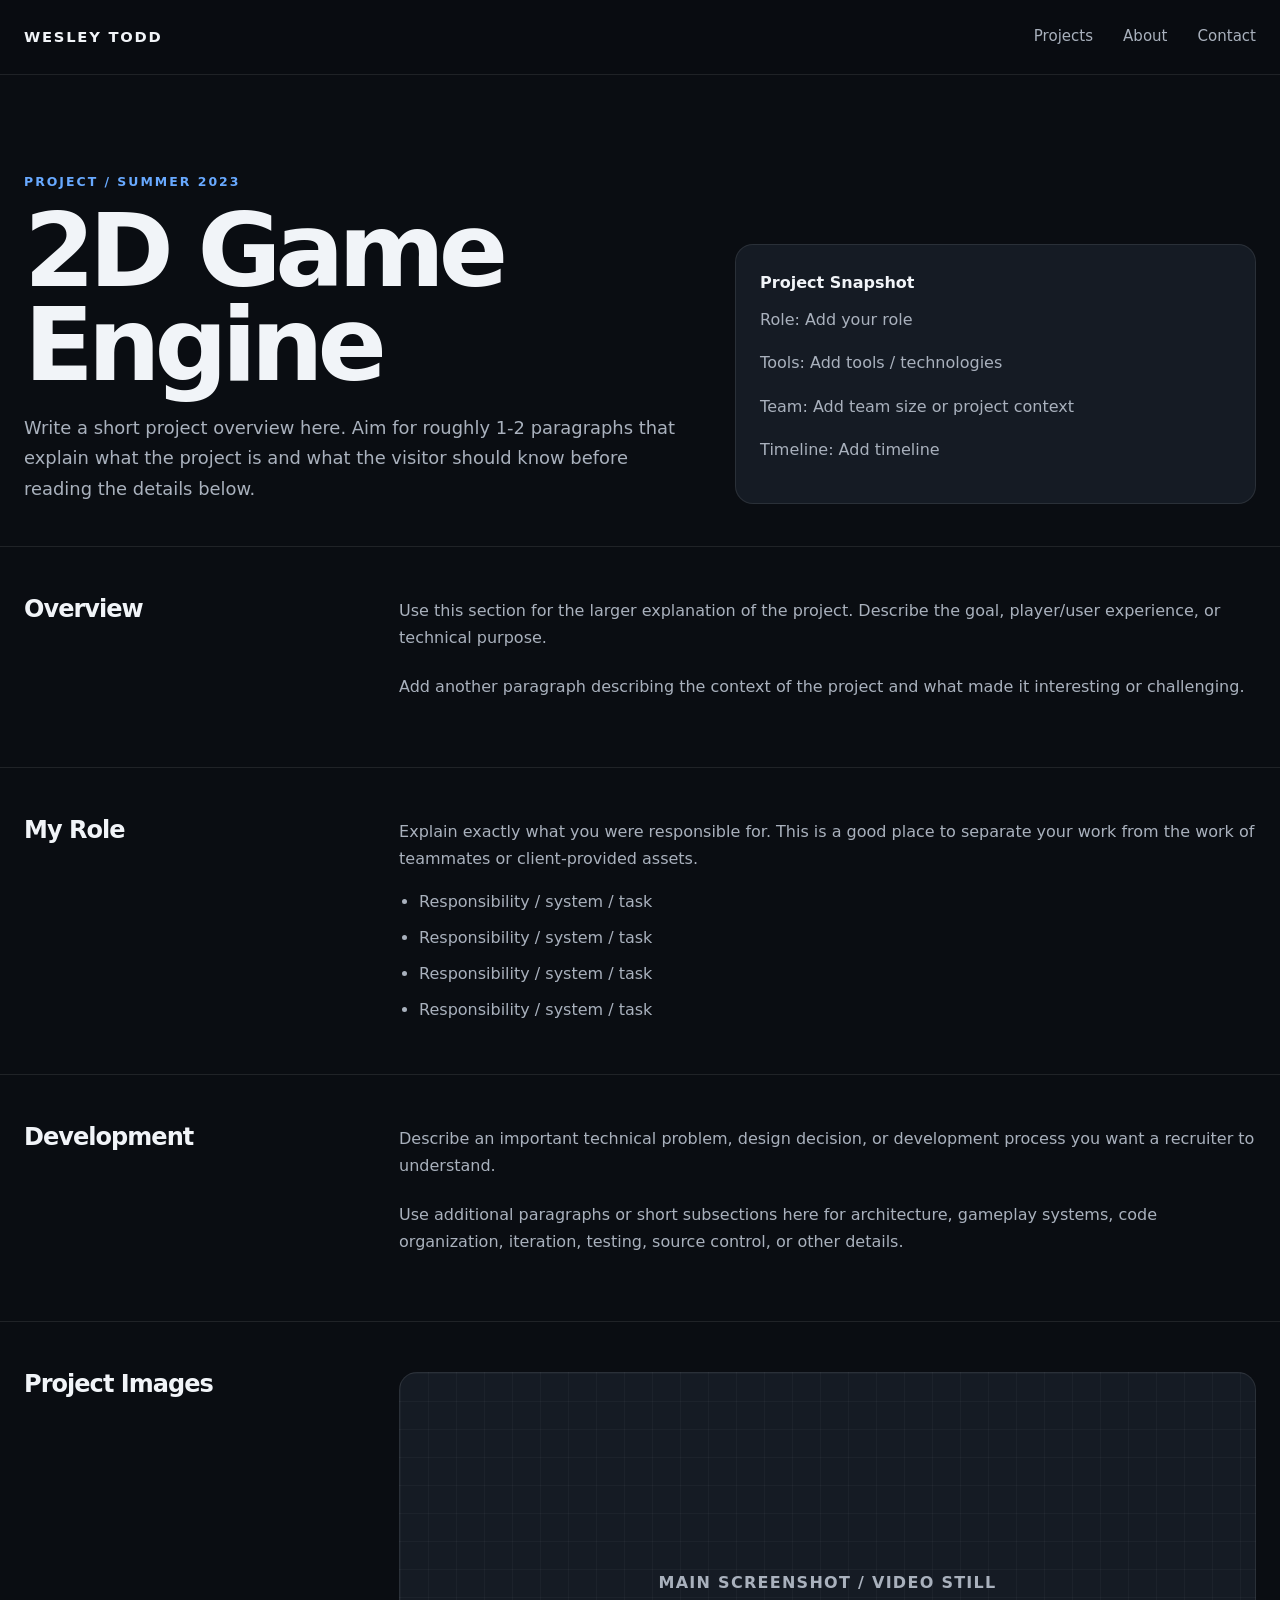
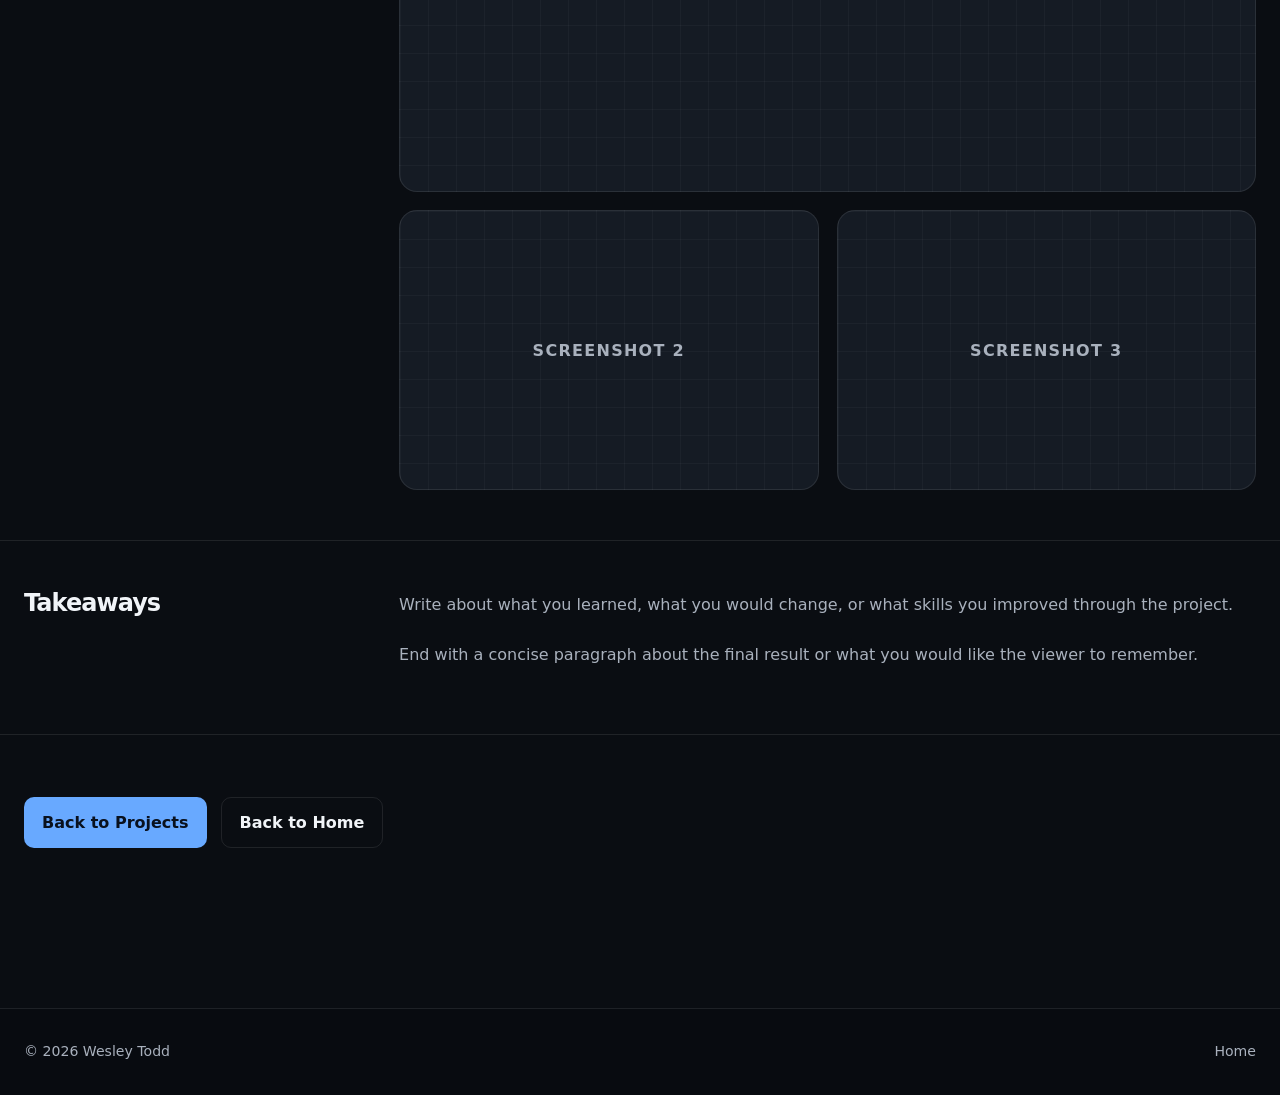
==== projects/2d-game-engine/index.html @ 446d47fd "Add files via upload" ====
<!DOCTYPE html>
<html lang="en">
<head>
  <meta charset="UTF-8" />
  <meta name="viewport" content="width=device-width, initial-scale=1.0" />
  <meta name="description" content="Project detail page" />
  <title>2D Game Engine | Wesley Todd</title>
  <link rel="stylesheet" href="../../css/style.css" />
</head>
<body>
  <!-- ==================== SITE HEADER ==================== -->
  <header class="site-header">
    <div class="container nav-wrap">
      <a class="brand" href="../../index.html">WESLEY TODD</a>

      <button class="menu-toggle" type="button" aria-expanded="false" aria-controls="site-nav">
        <span></span><span></span><span></span>
        <span class="sr-only">Toggle navigation</span>
      </button>

      <nav class="site-nav" id="site-nav" aria-label="Project navigation">
        <a href="../../index.html#projects">Projects</a>
        <a href="../../index.html#about">About</a>
        <a href="../../index.html#contact">Contact</a>
      </nav>
    </div>
  </header>

  <main class="project-page-main">
    <!-- ==================== PROJECT INTRO ==================== -->
    <section class="project-hero">
      <div class="container project-hero-grid">
        <div>
          <p class="section-kicker">PROJECT / SUMMER 2023</p>
          <h1>2D Game Engine</h1>
          <p class="project-intro">Write a short project overview here. Aim for roughly 1-2 paragraphs that explain what the project is and what the visitor should know before reading the details below.</p>
        </div>

        <aside class="project-side-note">
          <strong>Project Snapshot</strong>
          <p>Role: Add your role</p>
          <p>Tools: Add tools / technologies</p>
          <p>Team: Add team size or project context</p>
          <p>Timeline: Add timeline</p>
        </aside>
      </div>
    </section>

    <!-- ==================== PROJECT OVERVIEW ==================== -->
    <section class="detail-section">
      <div class="container detail-grid">
        <h2>Overview</h2>
        <div class="detail-copy">
          <p>Use this section for the larger explanation of the project. Describe the goal, player/user experience, or technical purpose.</p>
          <p>Add another paragraph describing the context of the project and what made it interesting or challenging.</p>
        </div>
      </div>
    </section>

    <!-- ==================== YOUR ROLE ==================== -->
    <section class="detail-section">
      <div class="container detail-grid">
        <h2>My Role</h2>
        <div class="detail-copy">
          <p>Explain exactly what you were responsible for. This is a good place to separate your work from the work of teammates or client-provided assets.</p>
          <ul>
            <li>Responsibility / system / task</li>
            <li>Responsibility / system / task</li>
            <li>Responsibility / system / task</li>
            <li>Responsibility / system / task</li>
          </ul>
        </div>
      </div>
    </section>

    <!-- ==================== DEVELOPMENT / PROCESS ==================== -->
    <section class="detail-section">
      <div class="container detail-grid">
        <h2>Development</h2>
        <div class="detail-copy">
          <p>Describe an important technical problem, design decision, or development process you want a recruiter to understand.</p>
          <p>Use additional paragraphs or short subsections here for architecture, gameplay systems, code organization, iteration, testing, source control, or other details.</p>
        </div>
      </div>
    </section>

    <!-- ==================== PROJECT IMAGES ==================== -->
    <section class="detail-section">
      <div class="container">
        <div class="detail-grid">
          <h2>Project Images</h2>
          <div class="gallery-grid">
            <div class="gallery-item">Main screenshot / video still</div>
            <div class="gallery-item">Screenshot 2</div>
            <div class="gallery-item">Screenshot 3</div>
          </div>
        </div>
      </div>
    </section>

    <!-- ==================== REFLECTION ==================== -->
    <section class="detail-section">
      <div class="container detail-grid">
        <h2>Takeaways</h2>
        <div class="detail-copy">
          <p>Write about what you learned, what you would change, or what skills you improved through the project.</p>
          <p>End with a concise paragraph about the final result or what you would like the viewer to remember.</p>
        </div>
      </div>
    </section>

    <!-- ==================== PROJECT NAVIGATION ==================== -->
    <section class="detail-section">
      <div class="container">
        <div class="detail-buttons">
          <a class="button button-primary" href="../../index.html#projects">Back to Projects</a>
          <a class="button button-secondary" href="../../index.html">Back to Home</a>
        </div>
      </div>
    </section>
  </main>

  <!-- ==================== FOOTER ==================== -->
  <footer class="site-footer">
    <div class="container footer-wrap">
      <p>© <span data-current-year></span> Wesley Todd</p>
      <a href="../../index.html">Home</a>
    </div>
  </footer>

  <script src="../../js/main.js"></script>
</body>
</html>
---- css/style.css ----
/* ==================== DESIGN TOKENS ==================== */
:root {
  --bg: #0a0d12;
  --bg-soft: #11161e;
  --surface: #151b24;
  --surface-2: #1b232e;
  --border: rgba(255, 255, 255, 0.09);
  --text: #f1f4f8;
  --muted: #a9b1bd;
  --accent: #68a9ff;
  --accent-soft: rgba(104, 169, 255, 0.12);
  --max-width: 1240px;
  --radius: 18px;
  --shadow: 0 20px 60px rgba(0, 0, 0, 0.25);
}

/* ==================== BASE ==================== */
* {
  box-sizing: border-box;
}

html {
  scroll-behavior: smooth;
}

body {
  margin: 0;
  background: var(--bg);
  color: var(--text);
  font-family: Inter, ui-sans-serif, system-ui, -apple-system, BlinkMacSystemFont, "Segoe UI", sans-serif;
  line-height: 1.7;
  font-size: 16px;
}

a {
  color: inherit;
  text-decoration: none;
}

img {
  max-width: 100%;
  display: block;
}

button,
a {
  -webkit-tap-highlight-color: transparent;
}

.sr-only {
  position: absolute;
  width: 1px;
  height: 1px;
  padding: 0;
  margin: -1px;
  overflow: hidden;
  clip: rect(0, 0, 0, 0);
  white-space: nowrap;
  border: 0;
}

.container {
  width: min(var(--max-width), calc(100% - 48px));
  margin: 0 auto;
}

.narrow-copy {
  max-width: 870px;
}

.section {
  padding: 110px 0;
}

.section-muted {
  background: var(--bg-soft);
}

.section-dark {
  background: #080b10;
}

.section-kicker,
.eyebrow,
.project-meta {
  margin: 0 0 12px;
  color: var(--accent);
  font-size: 0.78rem;
  font-weight: 800;
  letter-spacing: 0.16em;
  text-transform: uppercase;
}

h1,
h2,
h3,
p {
  margin-top: 0;
}

h1 {
  margin-bottom: 20px;
  font-size: clamp(3.8rem, 9vw, 7.5rem);
  line-height: 0.92;
  letter-spacing: -0.06em;
}

h2 {
  margin-bottom: 26px;
  font-size: clamp(2.2rem, 4vw, 4rem);
  line-height: 1;
  letter-spacing: -0.04em;
}

h3 {
  margin-bottom: 12px;
  font-size: 1.55rem;
  line-height: 1.2;
}

p {
  color: var(--muted);
}

/* ==================== HEADER ==================== */
.site-header {
  position: sticky;
  top: 0;
  z-index: 1000;
  border-bottom: 1px solid var(--border);
  background: rgba(10, 13, 18, 0.88);
  backdrop-filter: blur(14px);
}

.nav-wrap {
  min-height: 74px;
  display: flex;
  align-items: center;
  justify-content: space-between;
  gap: 28px;
}

.brand {
  font-size: 0.92rem;
  font-weight: 900;
  letter-spacing: 0.12em;
}

.site-nav {
  display: flex;
  align-items: center;
  gap: 30px;
}

.site-nav a {
  color: var(--muted);
  font-size: 0.94rem;
  transition: color 160ms ease;
}

.site-nav a:hover,
.site-nav a:focus-visible {
  color: var(--text);
}

.menu-toggle {
  display: none;
  width: 44px;
  height: 44px;
  padding: 9px;
  border: 1px solid var(--border);
  border-radius: 10px;
  background: transparent;
  cursor: pointer;
}

.menu-toggle span:not(.sr-only) {
  display: block;
  height: 2px;
  margin: 5px 0;
  border-radius: 99px;
  background: var(--text);
}

/* ==================== HERO ==================== */
.hero {
  min-height: calc(100vh - 74px);
  display: flex;
  align-items: center;
  padding-top: 80px;
}

.hero-grid {
  display: grid;
  grid-template-columns: 1.2fr 0.8fr;
  gap: 80px;
  align-items: center;
}

.hero-copy {
  max-width: 780px;
}

.hero-lead {
  max-width: 690px;
  margin-bottom: 30px;
  font-size: clamp(1.05rem, 1.8vw, 1.25rem);
}

.button-row {
  display: flex;
  flex-wrap: wrap;
  gap: 14px;
}

.button {
  display: inline-flex;
  align-items: center;
  justify-content: center;
  min-height: 48px;
  padding: 11px 18px;
  border-radius: 10px;
  font-weight: 800;
  transition: transform 160ms ease, border-color 160ms ease, background 160ms ease;
}

.button:hover,
.button:focus-visible {
  transform: translateY(-2px);
}

.button-primary {
  color: #09111e;
  background: var(--accent);
}

.button-secondary {
  border: 1px solid var(--border);
  color: var(--text);
  background: transparent;
}

.hero-card {
  min-height: 500px;
  display: grid;
  grid-template-rows: auto 1fr auto;
  border: 1px solid var(--border);
  border-radius: var(--radius);
  background:
    linear-gradient(rgba(255,255,255,0.035) 1px, transparent 1px),
    linear-gradient(90deg, rgba(255,255,255,0.035) 1px, transparent 1px),
    #0f141b;
  background-size: 38px 38px;
  box-shadow: var(--shadow);
  overflow: hidden;
}

.hero-card-top,
.hero-card-bottom {
  padding: 18px 20px;
  display: flex;
  justify-content: space-between;
  gap: 18px;
  color: var(--muted);
  font-size: 0.74rem;
  font-weight: 800;
  letter-spacing: 0.12em;
}

.hero-card-top {
  border-bottom: 1px solid var(--border);
}

.hero-card-bottom {
  border-top: 1px solid var(--border);
}

.status-dot {
  width: 8px;
  height: 8px;
  border-radius: 50%;
  background: var(--accent);
  box-shadow: 0 0 18px var(--accent);
}

.hero-card-main {
  display: grid;
  place-items: center;
}

.hero-mark {
  color: rgba(104, 169, 255, 0.82);
  font-size: clamp(5rem, 12vw, 10rem);
  font-weight: 900;
  letter-spacing: -0.12em;
}

/* ==================== SECTION HEADINGS ==================== */
.section-heading {
  display: grid;
  grid-template-columns: 1fr 0.8fr;
  gap: 50px;
  align-items: end;
  margin-bottom: 48px;
}

.section-note {
  max-width: 480px;
  margin-bottom: 6px;
}

/* ==================== PROJECT CARDS ==================== */
.project-grid {
  display: grid;
  grid-template-columns: repeat(2, minmax(0, 1fr));
  gap: 24px;
}

.project-card {
  display: flex;
  flex-direction: column;
  min-height: 500px;
  border: 1px solid var(--border);
  border-radius: var(--radius);
  background: var(--surface);
  overflow: hidden;
  transition: transform 180ms ease, border-color 180ms ease, box-shadow 180ms ease;
}

.project-card:hover,
.project-card:focus-visible {
  transform: translateY(-5px);
  border-color: rgba(104, 169, 255, 0.28);
  box-shadow: var(--shadow);
}

.project-card-media {
  min-height: 260px;
  display: grid;
  place-items: center;
  border-bottom: 1px solid var(--border);
  background-size: cover;
  position: relative;
  overflow: hidden;
}

.project-card-media::after {
  content: "";
  position: absolute;
  inset: 0;
  background: linear-gradient(180deg, transparent, rgba(4, 7, 11, 0.5));
}

.project-card-media span {
  position: relative;
  z-index: 1;
  padding: 8px 12px;
  border: 1px solid rgba(255,255,255,0.14);
  border-radius: 8px;
  background: rgba(8, 11, 16, 0.68);
  color: #e7edf5;
  font-size: 0.72rem;
  font-weight: 800;
  letter-spacing: 0.12em;
}

.project-media-1 { background: radial-gradient(circle at 20% 20%, rgba(104,169,255,0.24), transparent 35%), linear-gradient(135deg, #12233a, #0c1017); }
.project-media-2 { background: radial-gradient(circle at 75% 25%, rgba(118,211,165,0.22), transparent 35%), linear-gradient(135deg, #10201d, #0c1017); }
.project-media-3 { background: radial-gradient(circle at 30% 75%, rgba(240,188,98,0.2), transparent 40%), linear-gradient(135deg, #241b11, #0c1017); }
.project-media-4 { background: radial-gradient(circle at 70% 70%, rgba(208,126,255,0.18), transparent 38%), linear-gradient(135deg, #201229, #0c1017); }
.project-media-5 { background: radial-gradient(circle at 20% 70%, rgba(255,128,111,0.2), transparent 38%), linear-gradient(135deg, #281513, #0c1017); }
.project-media-6 { background: radial-gradient(circle at 80% 25%, rgba(255,222,126,0.19), transparent 38%), linear-gradient(135deg, #252111, #0c1017); }

.project-card-body {
  min-height: 240px;
  display: flex;
  flex-direction: column;
  padding: 28px;
}

.project-card-body p:not(.project-meta) {
  max-width: 58ch;
  margin-bottom: 22px;
}

.project-link {
  margin-top: auto;
  color: var(--accent);
  font-weight: 800;
}

/* ==================== CONTACT ==================== */
.contact-grid {
  display: grid;
  grid-template-columns: 1.15fr 0.85fr;
  gap: 50px;
  align-items: center;
}

.contact-grid p {
  max-width: 60ch;
}

.contact-card {
  display: grid;
  gap: 14px;
  padding: 28px;
  border: 1px solid var(--border);
  border-radius: var(--radius);
  background: var(--surface);
}

.contact-card a {
  padding: 8px 0;
  color: var(--text);
  border-bottom: 1px solid var(--border);
}

.contact-card a:hover,
.contact-card a:focus-visible {
  color: var(--accent);
}

.contact-card .back-link {
  border-bottom: 0;
  color: var(--muted);
}

/* ==================== FOOTER ==================== */
.site-footer {
  border-top: 1px solid var(--border);
  background: #080b10;
}

.footer-wrap {
  min-height: 86px;
  display: flex;
  align-items: center;
  justify-content: space-between;
  gap: 20px;
}

.footer-wrap p,
.footer-wrap a {
  margin: 0;
  font-size: 0.88rem;
  color: var(--muted);
}

/* ==================== PROJECT DETAIL PAGES ==================== */
.project-page-main {
  padding-bottom: 110px;
}

.project-hero {
  padding: 96px 0 42px;
}

.project-hero-grid {
  display: grid;
  grid-template-columns: 1fr 0.8fr;
  gap: 60px;
  align-items: end;
}

.project-hero h1 {
  max-width: 850px;
  font-size: clamp(3.2rem, 8vw, 6.5rem);
}

.project-intro {
  max-width: 760px;
  margin-bottom: 0;
  font-size: 1.12rem;
}

.project-side-note {
  padding: 24px;
  border: 1px solid var(--border);
  border-radius: var(--radius);
  background: var(--surface);
}

.project-side-note strong {
  display: block;
  margin-bottom: 10px;
  color: var(--text);
}

.detail-section {
  padding: 50px 0;
  border-top: 1px solid var(--border);
}

.detail-grid {
  display: grid;
  grid-template-columns: 0.55fr 1.45fr;
  gap: 50px;
}

.detail-grid h2 {
  margin-bottom: 0;
  font-size: 1.5rem;
}

.detail-copy p + p {
  margin-top: 22px;
}

.detail-copy ul {
  margin: 0;
  padding-left: 20px;
  color: var(--muted);
}

.detail-copy li + li {
  margin-top: 9px;
}

.gallery-grid {
  display: grid;
  grid-template-columns: repeat(12, minmax(0, 1fr));
  gap: 18px;
}

.gallery-item {
  grid-column: span 6;
  min-height: 280px;
  display: grid;
  place-items: center;
  border: 1px solid var(--border);
  border-radius: var(--radius);
  background:
    linear-gradient(rgba(255,255,255,0.03) 1px, transparent 1px),
    linear-gradient(90deg, rgba(255,255,255,0.03) 1px, transparent 1px),
    var(--surface);
  background-size: 28px 28px;
  color: var(--muted);
  font-weight: 800;
  letter-spacing: 0.08em;
  text-transform: uppercase;
}

.gallery-item:first-child {
  grid-column: span 12;
  min-height: 420px;
}

.detail-buttons {
  display: flex;
  flex-wrap: wrap;
  gap: 14px;
  padding-top: 12px;
}

/* ==================== RESPONSIVE ==================== */
@media (max-width: 900px) {
  .hero-grid,
  .project-hero-grid,
  .contact-grid,
  .section-heading,
  .detail-grid {
    grid-template-columns: 1fr;
  }

  .hero-card {
    min-height: 360px;
  }

  .project-grid {
    grid-template-columns: 1fr;
  }

  .project-card {
    min-height: 0;
  }

  .section-heading {
    gap: 18px;
  }
}

@media (max-width: 700px) {
  .container {
    width: min(100% - 32px, var(--max-width));
  }

  .section {
    padding: 80px 0;
  }

  .menu-toggle {
    display: block;
  }

  .site-nav {
    position: absolute;
    left: 16px;
    right: 16px;
    top: calc(100% + 10px);
    display: none;
    flex-direction: column;
    align-items: stretch;
    gap: 0;
    padding: 8px;
    border: 1px solid var(--border);
    border-radius: 12px;
    background: rgba(15, 20, 27, 0.98);
    box-shadow: var(--shadow);
  }

  .site-nav.is-open {
    display: flex;
  }

  .site-nav a {
    padding: 13px 12px;
  }

  .hero {
    min-height: auto;
    padding-top: 70px;
  }

  .hero-card {
    min-height: 300px;
  }

  .project-card-media {
    min-height: 210px;
  }

  .gallery-item,
  .gallery-item:first-child {
    grid-column: span 12;
    min-height: 240px;
  }

  .gallery-item:first-child {
    min-height: 300px;
  }

  .footer-wrap {
    flex-direction: column;
    justify-content: center;
    padding: 20px 0;
  }
}

@media (prefers-reduced-motion: reduce) {
  html {
    scroll-behavior: auto;
  }

  *,
  *::before,
  *::after {
    transition-duration: 0.01ms !important;
  }
}
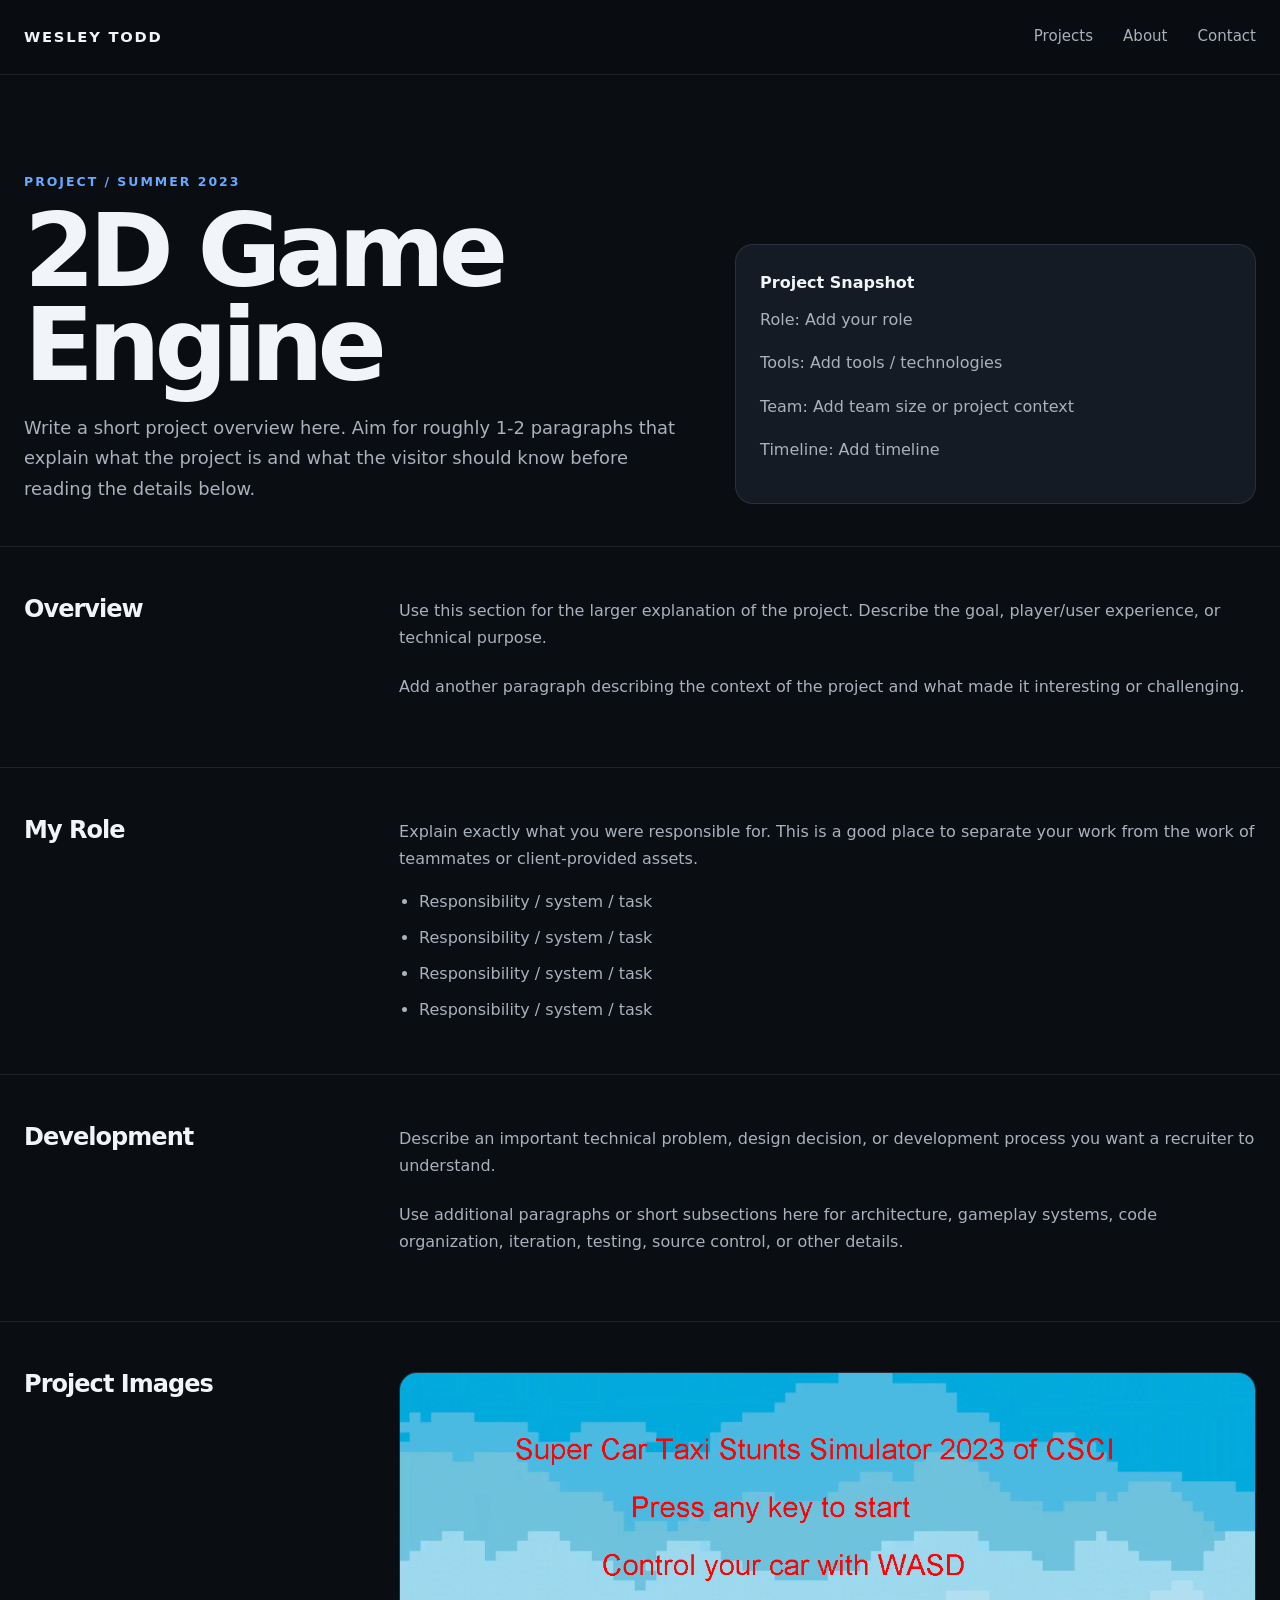
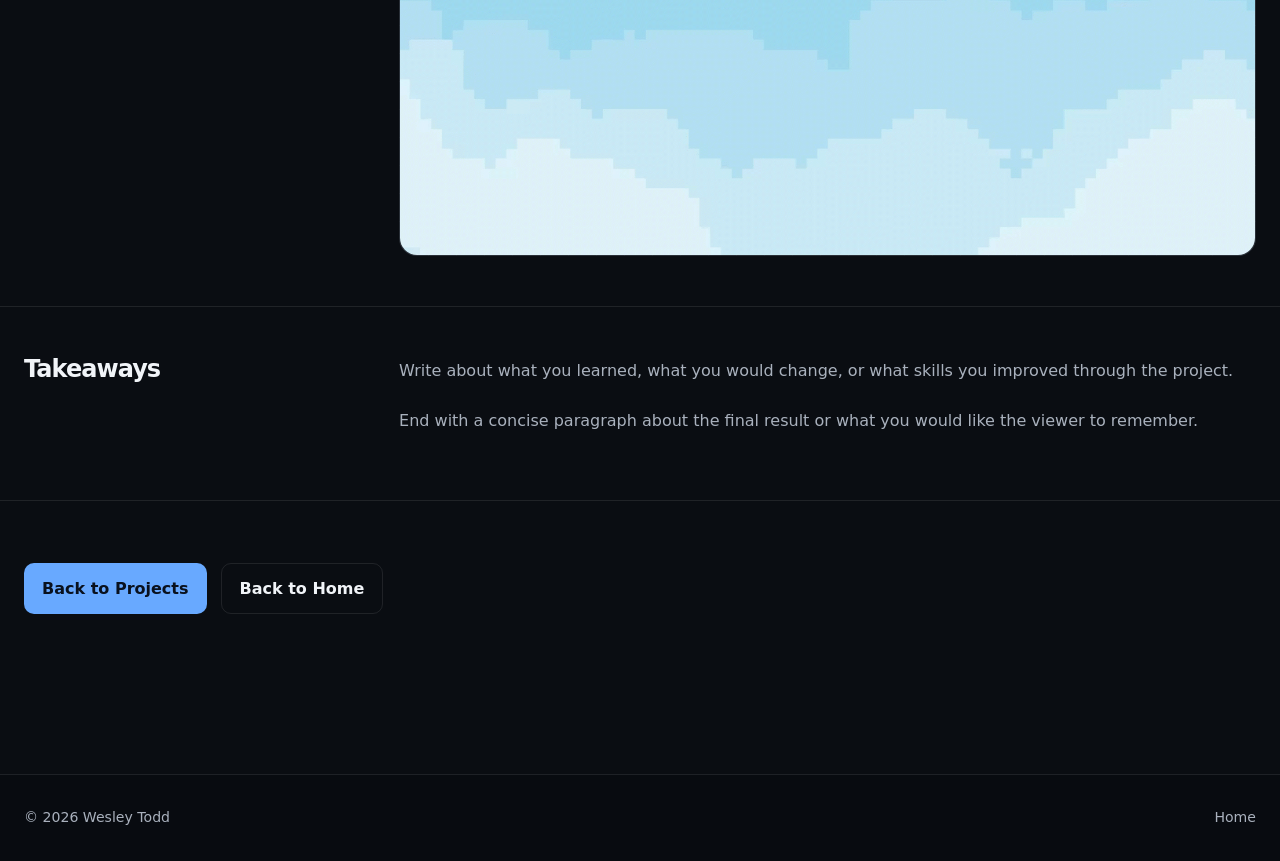
==== commit b7098cbf: "added images" ====
--- a/projects/2d-game-engine/index.html
+++ b/projects/2d-game-engine/index.html
@@ -90,9 +90,9 @@
         <div class="detail-grid">
           <h2>Project Images</h2>
           <div class="gallery-grid">
-            <div class="gallery-item">Main screenshot / video still</div>
-            <div class="gallery-item">Screenshot 2</div>
-            <div class="gallery-item">Screenshot 3</div>
+            <div class="gallery-item">
+              <img src="/assets/images/taxiengine.gif">
+            </div>
           </div>
         </div>
       </div>
--- a/css/style.css
+++ b/css/style.css
@@ -77,7 +77,7 @@
 }
 
 .section-dark {
-  background: #080b10;
+  background: var(--bg-soft);
 }
 
 .section-kicker,
@@ -185,6 +185,7 @@
 /* ==================== HERO ==================== */
 .hero {
   min-height: calc(100vh - 74px);
+  background: var(--bg-soft);
   display: flex;
   align-items: center;
   padding-top: 80px;
@@ -242,58 +243,17 @@
 
 .hero-card {
   min-height: 500px;
-  display: grid;
-  grid-template-rows: auto 1fr auto;
   border: 1px solid var(--border);
   border-radius: var(--radius);
-  background:
-    linear-gradient(rgba(255,255,255,0.035) 1px, transparent 1px),
-    linear-gradient(90deg, rgba(255,255,255,0.035) 1px, transparent 1px),
-    #0f141b;
-  background-size: 38px 38px;
+  background-image: url("../assets/images/Self_PFP.png");
+  background-size: cover;
+  background-position: center;
+  background-repeat: no-repeat;
   box-shadow: var(--shadow);
   overflow: hidden;
 }
 
-.hero-card-top,
-.hero-card-bottom {
-  padding: 18px 20px;
-  display: flex;
-  justify-content: space-between;
-  gap: 18px;
-  color: var(--muted);
-  font-size: 0.74rem;
-  font-weight: 800;
-  letter-spacing: 0.12em;
-}
-
-.hero-card-top {
-  border-bottom: 1px solid var(--border);
-}
-
-.hero-card-bottom {
-  border-top: 1px solid var(--border);
-}
-
-.status-dot {
-  width: 8px;
-  height: 8px;
-  border-radius: 50%;
-  background: var(--accent);
-  box-shadow: 0 0 18px var(--accent);
-}
-
-.hero-card-main {
-  display: grid;
-  place-items: center;
-}
-
-.hero-mark {
-  color: rgba(104, 169, 255, 0.82);
-  font-size: clamp(5rem, 12vw, 10rem);
-  font-weight: 900;
-  letter-spacing: -0.12em;
-}
+
 
 /* ==================== SECTION HEADINGS ==================== */
 .section-heading {
@@ -364,12 +324,12 @@
   letter-spacing: 0.12em;
 }
 
-.project-media-1 { background: radial-gradient(circle at 20% 20%, rgba(104,169,255,0.24), transparent 35%), linear-gradient(135deg, #12233a, #0c1017); }
-.project-media-2 { background: radial-gradient(circle at 75% 25%, rgba(118,211,165,0.22), transparent 35%), linear-gradient(135deg, #10201d, #0c1017); }
-.project-media-3 { background: radial-gradient(circle at 30% 75%, rgba(240,188,98,0.2), transparent 40%), linear-gradient(135deg, #241b11, #0c1017); }
-.project-media-4 { background: radial-gradient(circle at 70% 70%, rgba(208,126,255,0.18), transparent 38%), linear-gradient(135deg, #201229, #0c1017); }
-.project-media-5 { background: radial-gradient(circle at 20% 70%, rgba(255,128,111,0.2), transparent 38%), linear-gradient(135deg, #281513, #0c1017); }
-.project-media-6 { background: radial-gradient(circle at 80% 25%, rgba(255,222,126,0.19), transparent 38%), linear-gradient(135deg, #252111, #0c1017); }
+.project-media-1 { background-image: url("../assets/images/tinydefenders_mainmenu.png");}
+.project-media-2 { background-image: url("../assets/images/hugginface.png");}
+.project-media-3 { background: radial-gradient(circle at 20% 70%, rgba(255,128,111,0.2), transparent 38%), linear-gradient(135deg, #281513, #0c1017); }
+.project-media-4 { background-image: url("../assets/images/taxienginegame.png");}
+.project-media-5 { background-image: url("../assets/images/rogue1.png");}
+.project-media-6 { background-image: url("../assets/images/image08.jpg"); }
 
 .project-card-body {
   min-height: 240px;
@@ -539,6 +499,34 @@
   font-weight: 800;
   letter-spacing: 0.08em;
   text-transform: uppercase;
+  overflow: hidden;
+}
+
+.gallery-item img {
+  width: 100%;
+  height: 100%;
+  display: block;
+  object-fit: cover;
+}
+
+.gallery-item-long{
+  grid-column: span 12;
+  min-height: 420px;
+  min-width: max(100%);
+  display: grid;
+  place-items: center;
+  border: 1px solid var(--border);
+  border-radius: var(--radius);
+  background:
+          linear-gradient(rgba(255,255,255,0.03) 1px, transparent 1px),
+          linear-gradient(90deg, rgba(255,255,255,0.03) 1px, transparent 1px),
+          var(--surface);
+  background-size: 28px 28px;
+  color: var(--muted);
+  font-weight: 800;
+  letter-spacing: 0.08em;
+  text-transform: uppercase;
+  overflow: hidden;
 }
 
 .gallery-item:first-child {
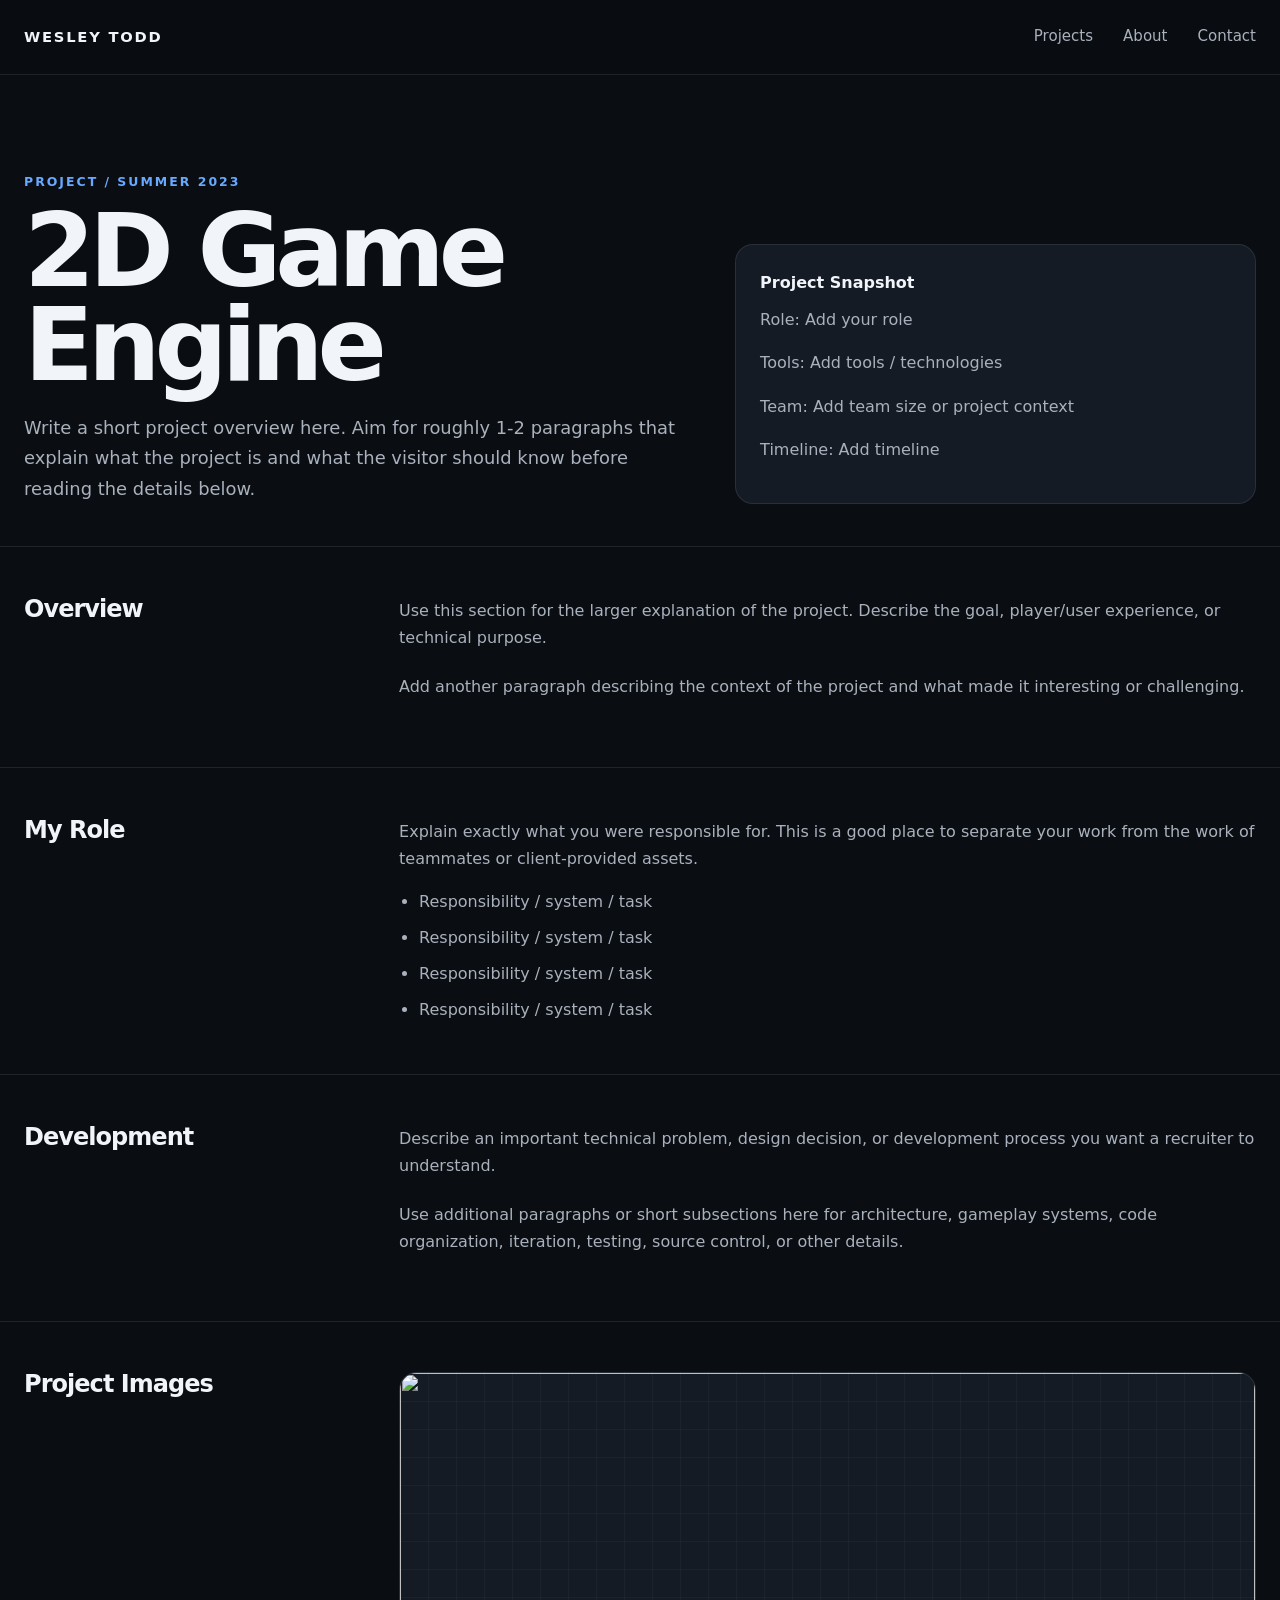
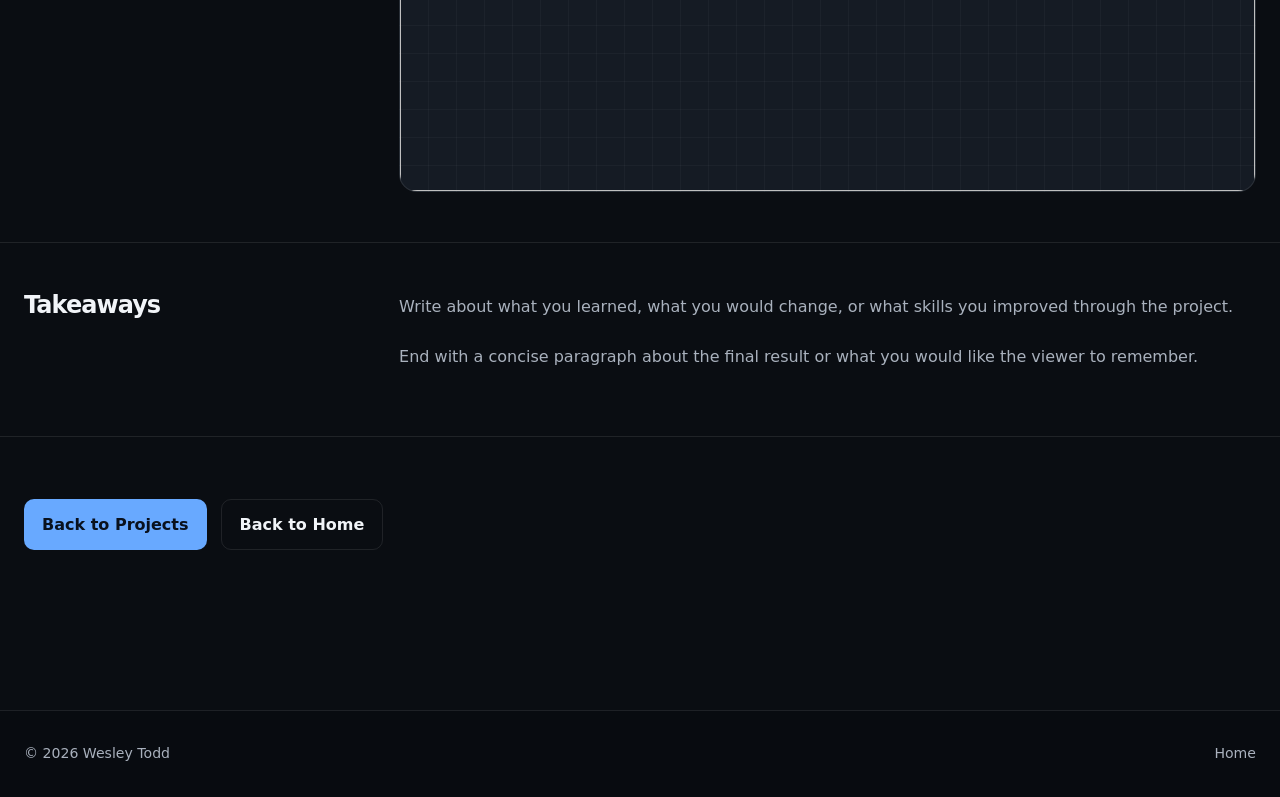
==== commit 4254d97d: "Update index.html" ====
--- a/projects/2d-game-engine/index.html
+++ b/projects/2d-game-engine/index.html
@@ -91,7 +91,7 @@
           <h2>Project Images</h2>
           <div class="gallery-grid">
             <div class="gallery-item">
-              <img src="/assets/images/taxiengine.gif">
+              <img src="../assets/images/taxiengine.gif">
             </div>
           </div>
         </div>
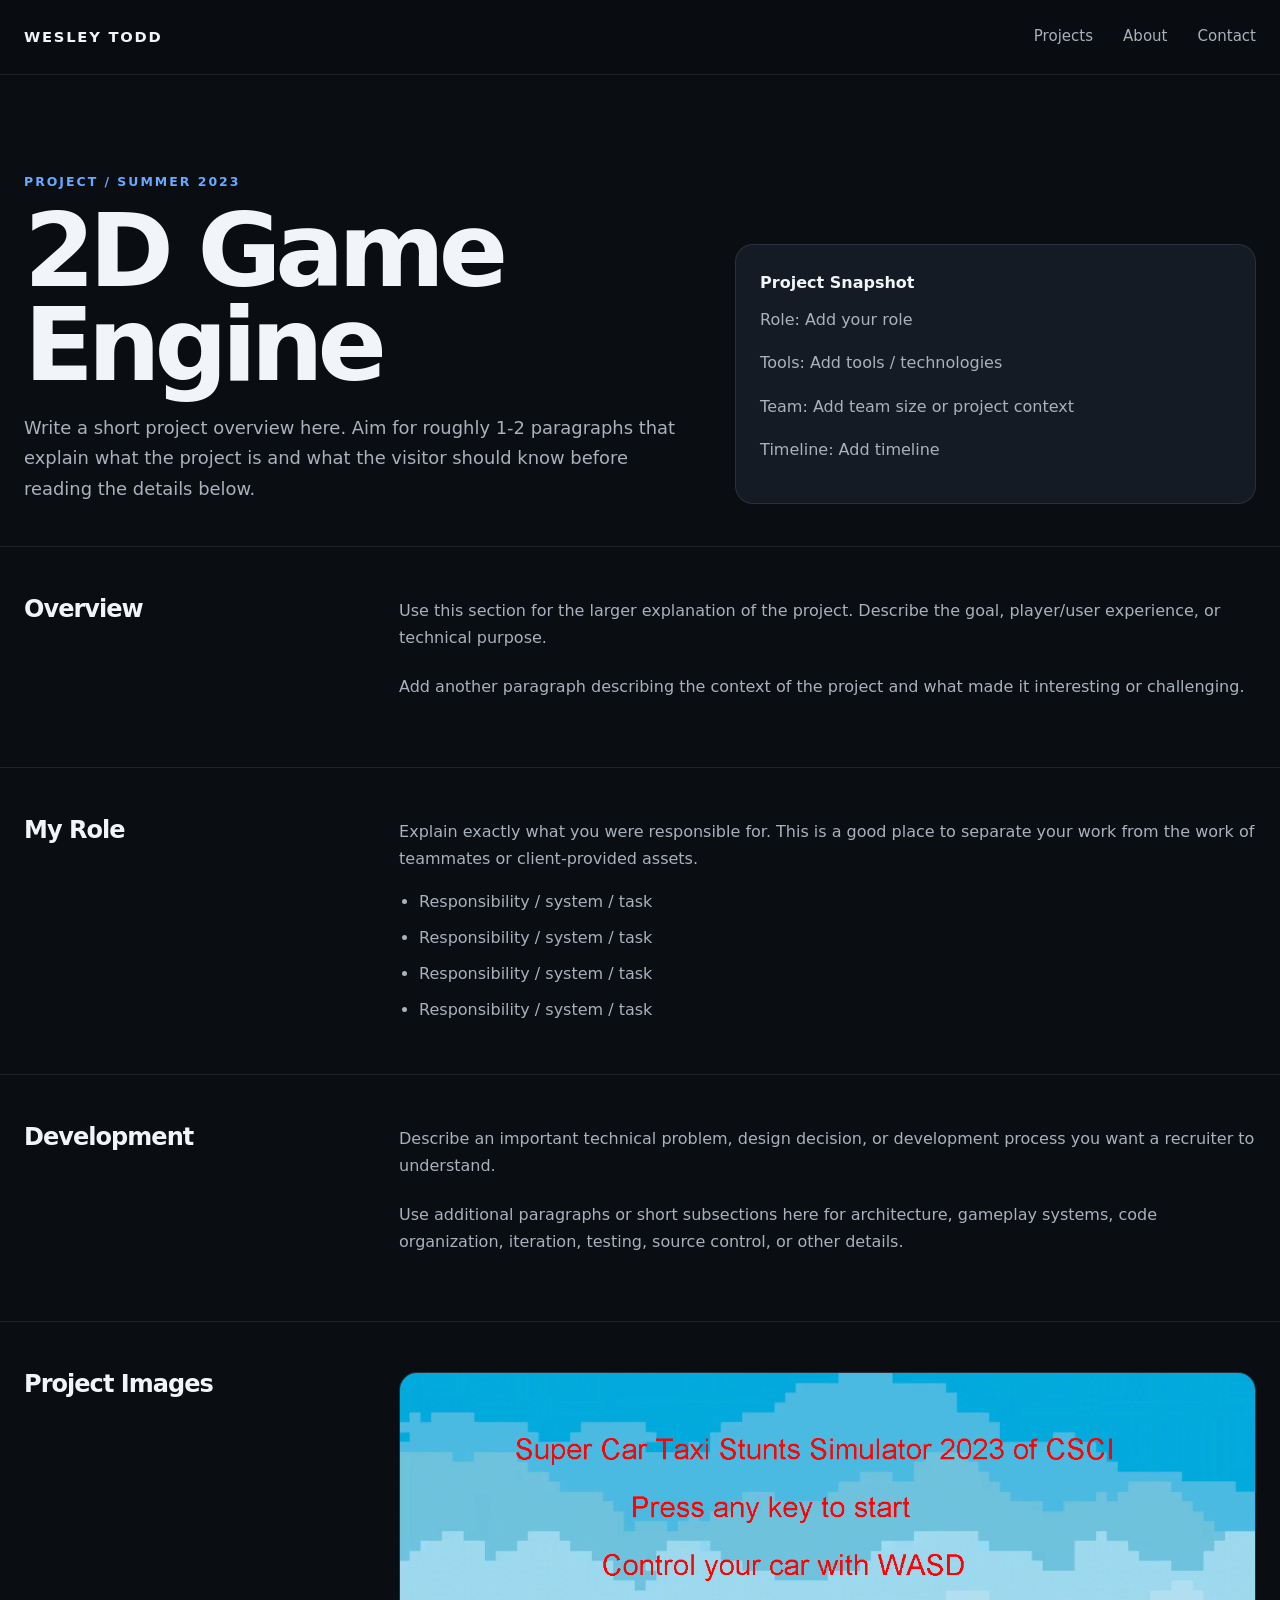
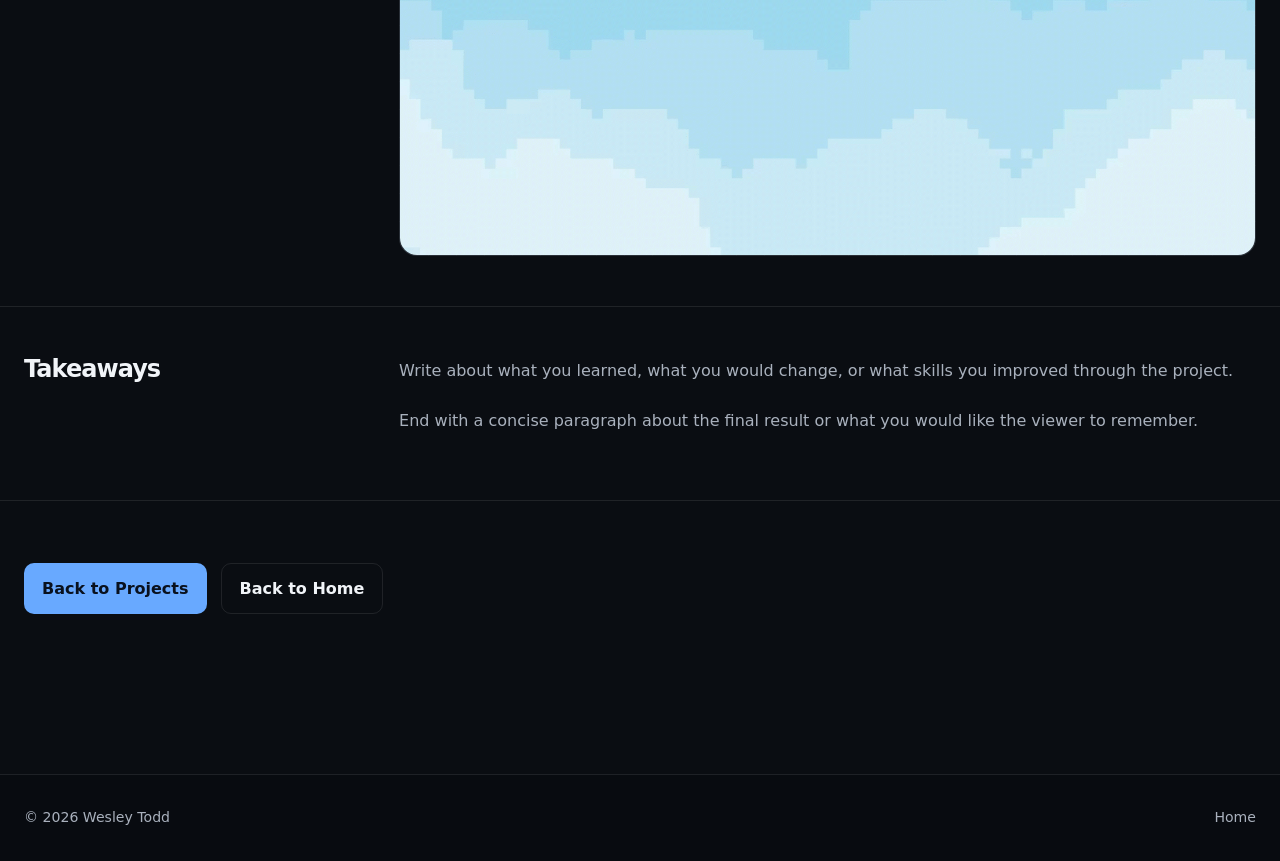
==== commit c07117c5: "Update index.html" ====
--- a/projects/2d-game-engine/index.html
+++ b/projects/2d-game-engine/index.html
@@ -91,7 +91,7 @@
           <h2>Project Images</h2>
           <div class="gallery-grid">
             <div class="gallery-item">
-              <img src="../assets/images/taxiengine.gif">
+              <img src="../../assets/images/taxiengine.gif">
             </div>
           </div>
         </div>
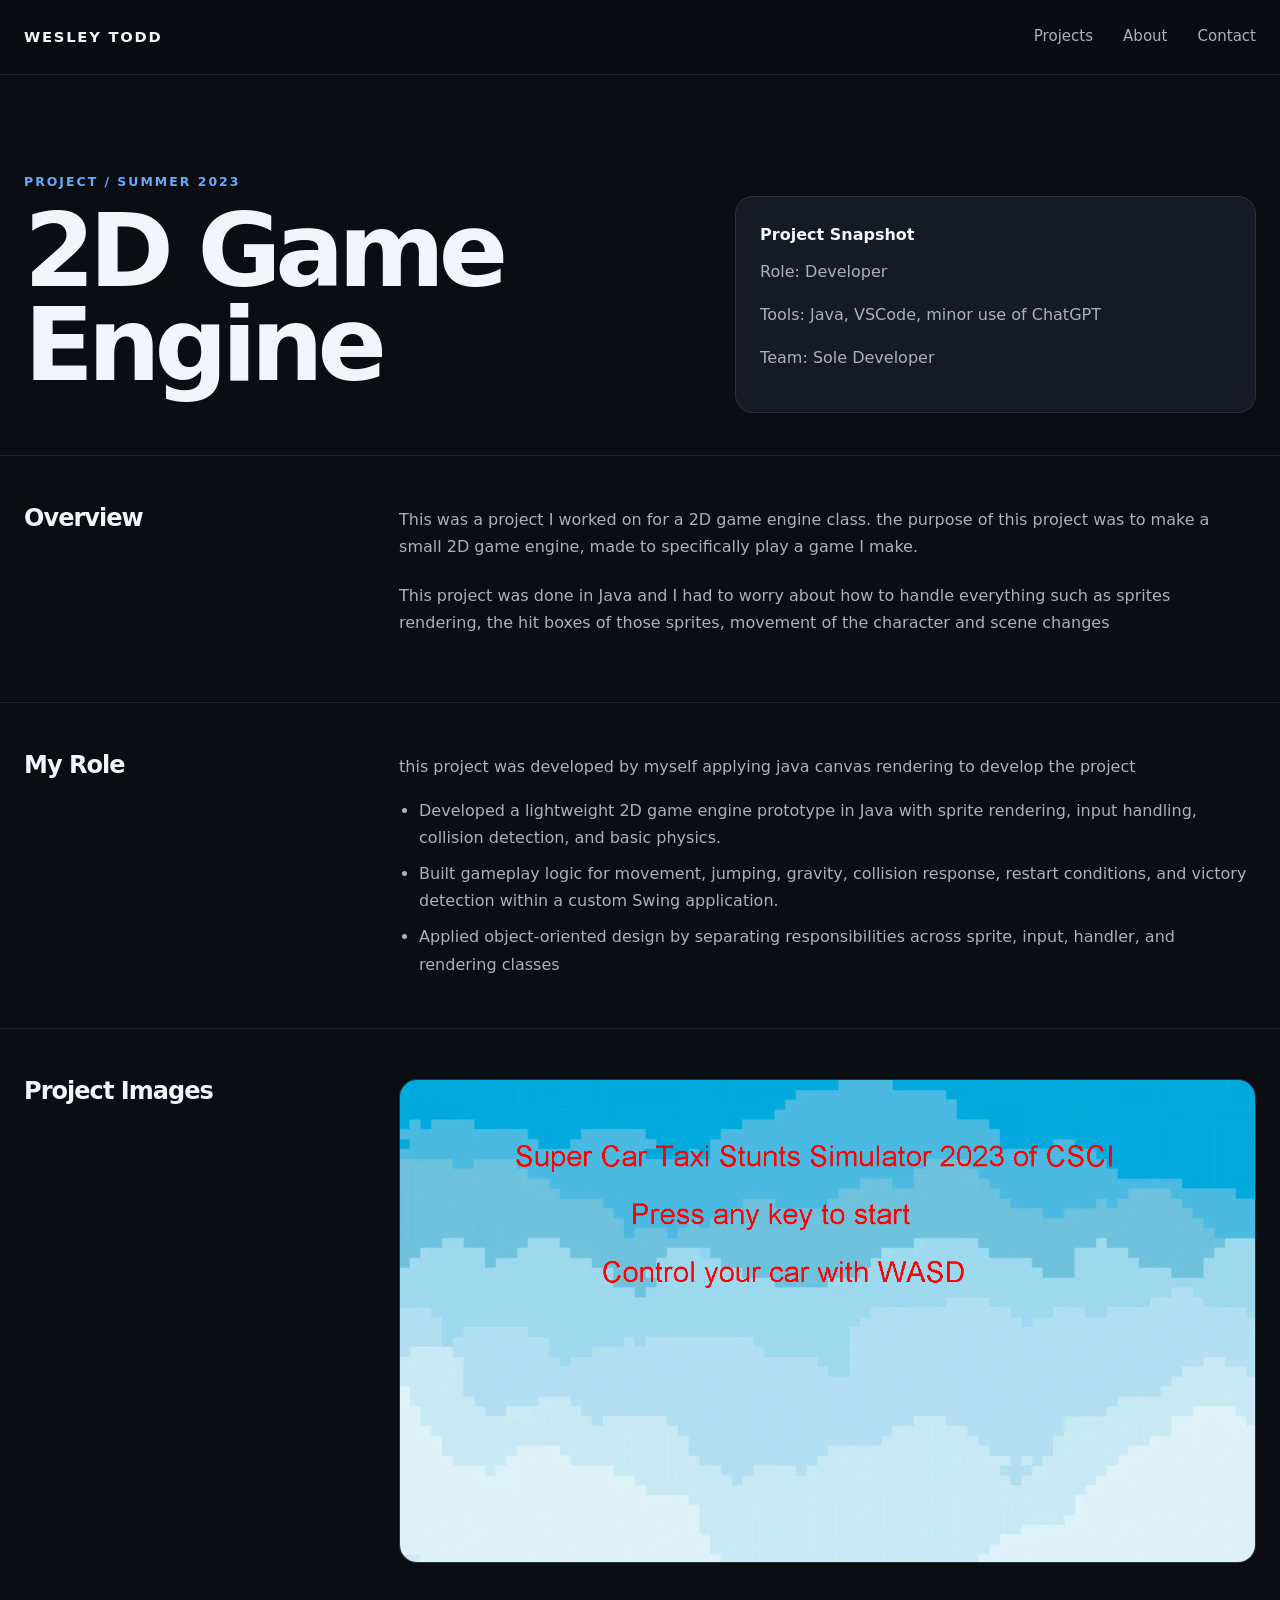
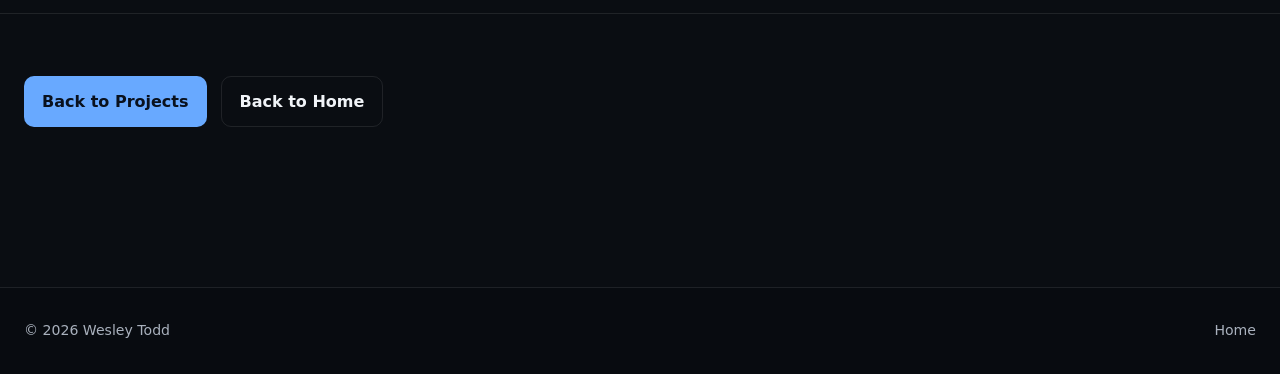
==== commit a0f41ea8: "Update index.html added information about 2d game engine" ====
--- a/projects/2d-game-engine/index.html
+++ b/projects/2d-game-engine/index.html
@@ -33,15 +33,13 @@
         <div>
           <p class="section-kicker">PROJECT / SUMMER 2023</p>
           <h1>2D Game Engine</h1>
-          <p class="project-intro">Write a short project overview here. Aim for roughly 1-2 paragraphs that explain what the project is and what the visitor should know before reading the details below.</p>
         </div>
 
         <aside class="project-side-note">
           <strong>Project Snapshot</strong>
-          <p>Role: Add your role</p>
-          <p>Tools: Add tools / technologies</p>
-          <p>Team: Add team size or project context</p>
-          <p>Timeline: Add timeline</p>
+          <p>Role: Developer</p>
+          <p>Tools: Java, VSCode, minor use of ChatGPT</p>
+          <p>Team: Sole Developer</p>
         </aside>
       </div>
     </section>
@@ -51,8 +49,8 @@
       <div class="container detail-grid">
         <h2>Overview</h2>
         <div class="detail-copy">
-          <p>Use this section for the larger explanation of the project. Describe the goal, player/user experience, or technical purpose.</p>
-          <p>Add another paragraph describing the context of the project and what made it interesting or challenging.</p>
+          <p>This was a project I worked on for a 2D game engine class. the purpose of this project was to make a small 2D game engine, made to specifically play a game I make.</p>
+          <p>This project was done in Java and I had to worry about how to handle everything such as sprites rendering, the hit boxes of those sprites, movement of the character and scene changes</p>
         </div>
       </div>
     </section>
@@ -62,24 +60,12 @@
       <div class="container detail-grid">
         <h2>My Role</h2>
         <div class="detail-copy">
-          <p>Explain exactly what you were responsible for. This is a good place to separate your work from the work of teammates or client-provided assets.</p>
+          <p>this project was developed by myself applying java canvas rendering to develop the project</p>
           <ul>
-            <li>Responsibility / system / task</li>
-            <li>Responsibility / system / task</li>
-            <li>Responsibility / system / task</li>
-            <li>Responsibility / system / task</li>
+            <li>Developed a lightweight 2D game engine prototype in Java with sprite rendering, input handling, collision detection, and basic physics.</li>
+            <li>Built gameplay logic for movement, jumping, gravity, collision response, restart conditions, and victory detection within a custom Swing application.</li>
+            <li>Applied object-oriented design by separating responsibilities across sprite, input, handler, and rendering classes</li>
           </ul>
-        </div>
-      </div>
-    </section>
-
-    <!-- ==================== DEVELOPMENT / PROCESS ==================== -->
-    <section class="detail-section">
-      <div class="container detail-grid">
-        <h2>Development</h2>
-        <div class="detail-copy">
-          <p>Describe an important technical problem, design decision, or development process you want a recruiter to understand.</p>
-          <p>Use additional paragraphs or short subsections here for architecture, gameplay systems, code organization, iteration, testing, source control, or other details.</p>
         </div>
       </div>
     </section>
@@ -94,17 +80,6 @@
               <img src="../../assets/images/taxiengine.gif">
             </div>
           </div>
-        </div>
-      </div>
-    </section>
-
-    <!-- ==================== REFLECTION ==================== -->
-    <section class="detail-section">
-      <div class="container detail-grid">
-        <h2>Takeaways</h2>
-        <div class="detail-copy">
-          <p>Write about what you learned, what you would change, or what skills you improved through the project.</p>
-          <p>End with a concise paragraph about the final result or what you would like the viewer to remember.</p>
         </div>
       </div>
     </section>
